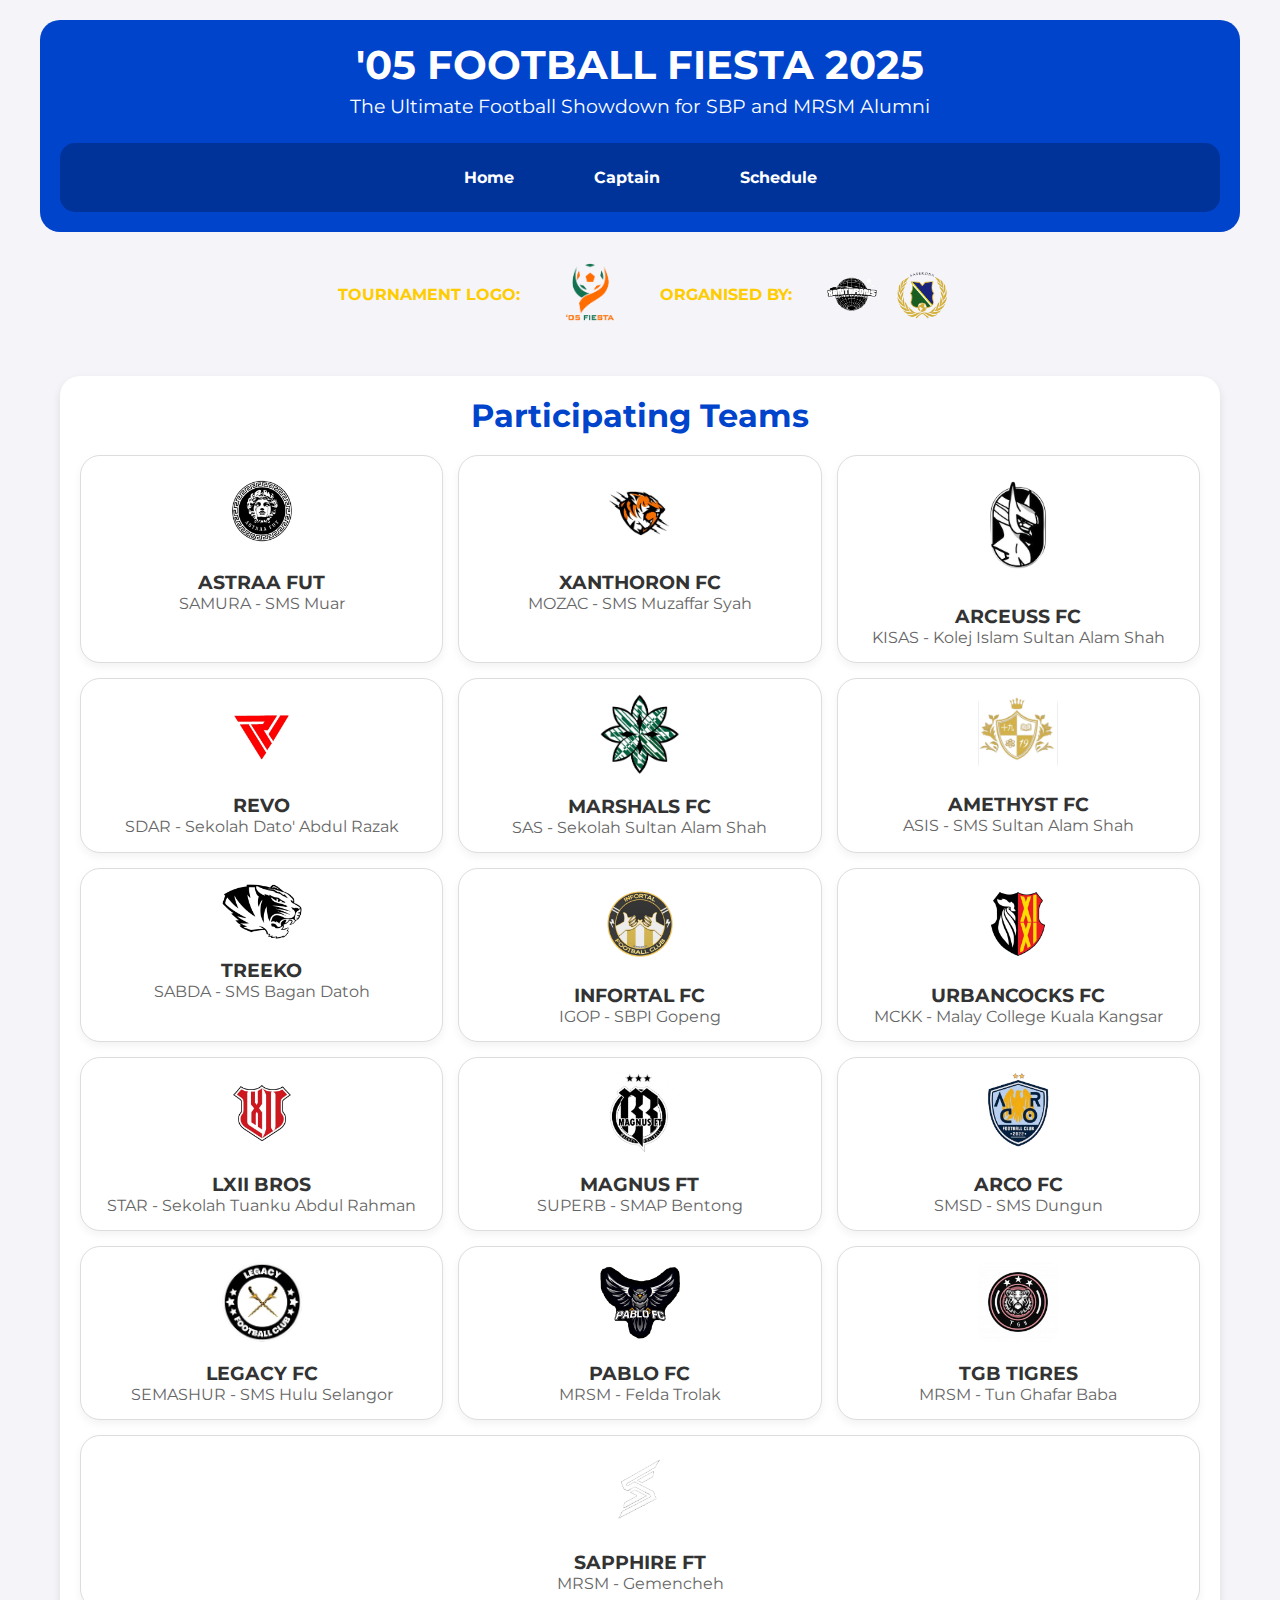
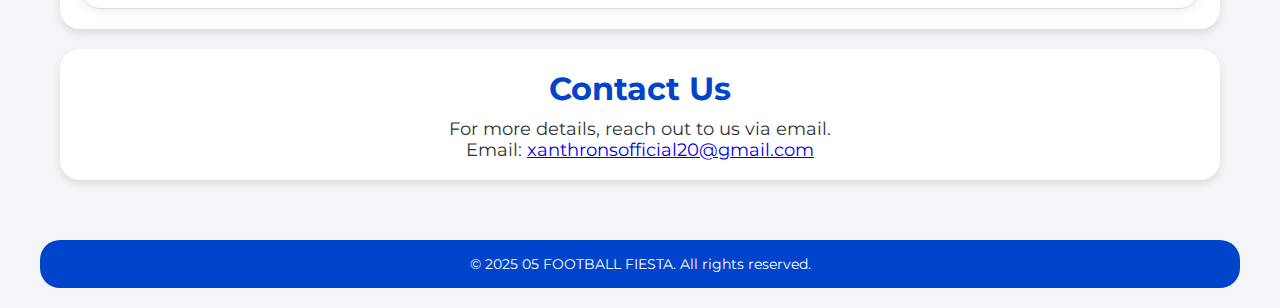
==== index.html @ 9abd6217 "Update index.html" ====
<!DOCTYPE html>
<html lang="en">
<head>
    <meta charset="UTF-8">
    <meta name="viewport" content="width=device-width, initial-scale=1.0">
    <title>'05 FOOTBALL FIESTA 2025</title>
    <link href="https://fonts.googleapis.com/css2?family=Montserrat:wght@400;700&display=swap" rel="stylesheet">
    <link rel="stylesheet" href="Design.css">
</head>
<body>

    <!-- Header Section -->
    <header>
    <div class="header-content">
        <h1>'05 FOOTBALL FIESTA 2025</h1>
        <p>The Ultimate Football Showdown for SBP and MRSM Alumni</p>
    </div>

    <!-- Navigation Menu -->
        <nav>
            <ul class="menu">
	<li><a href="05F.html">Home</a></li>
                <li><a href="PICForm.html">Captain</a></li>
                <li>
	<a href="Schedule.html">Schedule</a>
	<ul class="submenu">
                    <li><a href="Group A.html">Group A</a></li>
                    <li><a href="Group B.html">Group B</a></li>
                    <li><a href="Group C.html">Group C</a></li>
	    <li><a href="Group D.html">Group D</a></li>
	</li>
                </ul>
                <!--<li><a href="#contact">Contact</a></li>-->
            </ul>
        </nav>

    </header>

    <!-- Logo Section -->
    <div class="logo-section">
        <div class="organised-by">
            <h3>TOURNAMENT LOGO:</h3>
        </div>
        <div class="tournament-logo">
            <img src="LOGO1.png" alt="Tournament Logo">
        </div>
        <div class="organised-by">
            <h3>ORGANISED BY:</h3>
        </div>
        <div class="organiser-logos">
            <img src="LOGO2.png" alt="Organiser Logo 2">
            <img src="LOGO3.png" alt="Organiser Logo 3">
        </div>
    </div>

    <div class="container">

        <!-- Teams Section -->
        <section class="teams-section">
            <h2>Participating Teams</h2>
            <div class="teams">
                <!-- Team List -->
                <div class="team"><img src="LOGOA.jpg" alt="SDAR Logo"><h3>ASTRAA FUT</h3><p>SAMURA - SMS Muar</p></div>
                <div class="team"><img src="LOGOB.jpg" alt=""><h3>XANTHORON FC</h3><p>MOZAC - SMS Muzaffar Syah</p></div>
                <div class="team"><img src="LOGOX.png" alt=""><h3>ARCEUSS FC</h3><p>KISAS - Kolej Islam Sultan Alam Shah</p></div>
                <div class="team"><img src="LOGOD.jpg" alt="SDAR Logo"><h3>REVO</h3><p>SDAR - Sekolah Dato' Abdul Razak</p></div>
                <div class="team"><img src="LOGOE.jpg" alt=""><h3>MARSHALS FC</h3><p>SAS - Sekolah Sultan Alam Shah</p></div>
                <div class="team"><img src="LOGOF.jpg" alt=""><h3>AMETHYST FC</h3><p>ASIS - SMS Sultan Alam Shah</p></div>
                <div class="team"><img src="LOGOG.jpg" alt="SDAR Logo"><h3>TREEKO</h3><p>SABDA - SMS Bagan Datoh</p></div>
                <div class="team"><img src="LOGOH.png" alt=""><h3>INFORTAL FC</h3><p>IGOP - SBPI Gopeng</p></div>
                <div class="team"><img src="LOGOI.jpg" alt="SDAR Logo"><h3>URBANCOCKS FC</h3><p>MCKK - Malay College Kuala Kangsar</p></div>
                <div class="team"><img src="LOGOJ.jpg" alt="SDAR Logo"><h3>LXII BROS</h3><p>STAR - Sekolah Tuanku Abdul Rahman</p></div>
                <div class="team"><img src="LOGOK.jpg" alt=""><h3>MAGNUS FT</h3><p>SUPERB - SMAP Bentong</p></div>
                <div class="team"><img src="LOGOL.jpg" alt="SDAR Logo"><h3>ARCO FC</h3><p>SMSD - SMS Dungun</p></div>
                <div class="team"><img src="LOGOZ.png" alt="N/A"><h3>LEGACY FC</h3><p>SEMASHUR - SMS Hulu Selangor</p></div>
                <div class="team"><img src="LOGON.png" alt=""><h3>PABLO FC</h3><p>MRSM - Felda Trolak</p></div>
                <div class="team"><img src="LOGOO.jpg" alt="SDAR Logo"><h3>TGB TIGRES</h3><p>MRSM - Tun Ghafar Baba</p></div>
                <div class="team"><img src="LOGOP.jpg" alt="SDAR Logo"><h3>SAPPHIRE FT</h3><p>MRSM - Gemencheh</p></div>
            </div>
        </section>

        <!-- Contact Section -->
        <section class="contact">
            <h2>Contact Us</h2>
            <p>For more details, reach out to us via email.</p>
            <p>Email: <a href="mailto:xanthronsofficial20@gmail.com">xanthronsofficial20@gmail.com</a></p>
        </section>
    </div>

    <!-- Footer -->
    <footer>
        <p>&copy; 2025 05 FOOTBALL FIESTA. All rights reserved.</p>
    </footer>

</body>
</html>
---- Design.css ----
/* General Reset */
@keyframes fadeIn {
    from {
        opacity: 0;
        transform: translateY(20px):
    }
    to {
        opacity: 1;
        transform : translateY(0);
    }
}
* {
    margin: 0;
    padding: 0;
    box-sizing: border-box;
}

body {
    font-family: 'Montserrat', sans-serif;
    background-color: #f4f4f9;
    color: #333;
    margin: 0;
    overflow-x: hidden;
    animation: fadeIn 3s ease-in-out;
}

/* Header */
header {
    display: flex;
    flex-direction: column;
    align-items: center;
    background-color: #0044cc;
    color: white;
    text-align: center;
    padding: 20px;
    border-radius: 20px;
    margin: 20px;
    max-width: 1200px;
    margin: 20px auto;
}
.header-content h1 {
    font-size: 2.5em;
    margin-bottom: 5px;
}
.header-content p {
    font-size: 1.2em;
    margin-bottom: 15px;
}

/* Logo Section */
/* Logo Section */
.logo-section {
    display: flex;
    align-items: center;
    justify-content: center;
    gap: 20px;
    margin-top: 20px;
    flex-wrap: wrap; /* Allows logos to wrap on smaller screens */
}

/* Tournament logo styling */
.tournament-logo img {
    width: 80px; /* Adjust as needed */
    height: auto;
}

/* Organised by text styling */
.organised-by h3 {
    font-size: 1em;
    margin: 0;
    padding: 0 10px;
    color: #ffcc00; /* Optional: Different color for "ORGANISED BY" */
}

/* Organiser logos section */
.organiser-logos {
    display: flex;
    gap: 10px; /* Space between logos */
}

/* Organiser logo images */
.organiser-logos img {
    width: 60px; /* Adjust as needed */
    height: auto;
    border-radius: 5px; /* Optional: rounded corners for logos */
}
/* Container */
.container {
    max-width: 1200px;
    margin: auto;
    padding: 20px;
}

/* Schedule Section */
.schedule {
    background-color: #ffffff;
    border-radius: 20px;
    padding: 20px;
    margin: 20px;
    box-shadow: 0 4px 8px rgba(0, 0, 0, 0.1);
    text-align: center;
}
.schedule h2 {
    font-size: 2em;
    color: #0044cc;
    margin-bottom: 10px;
}
.schedule ul {
    list-style-type: none;
    padding: 10px;
}
.schedule ul li {
    font-size: 1.1em;
    padding: 8px;
    border-bottom: 1px solid #ddd;
}

/* Teams Section */
.teams-section {
    background-color: #ffffff;
    border-radius: 20px;
    padding: 20px;
    margin: 20px;
    box-shadow: 0 4px 8px rgba(0, 0, 0, 0.1);
    max-width: 1200px;
    margin: 20px auto; /* Centers the teams section */
}
.teams-section h2 {
    font-size: 2em;
    color: #0044cc;
    text-align: center;
    margin-bottom: 20px;
}
.teams {
    display: flex;
    flex-wrap: wrap;
    justify-content: center;
    gap: 15px;
}
.team {
    background-color: #ffffff;
    border: 1px solid #ddd;
    border-radius: 20px;
    width: calc(33.333% - 10px);
    text-align: center;
    padding: 15px;
    box-shadow: 0 4px 8px rgba(0, 0, 0, 0.05);
    flex: 1 1 calc(33.333% - 10px);
}
.team img {
    width: 80px;
    height: auto;
    margin-bottom: 10px;
    border-radius: 10px;
}
.team h3 {
    font-size: 1.2em;
    color: #333;
    margin-top: 5px;
}
.team p {
    font-size: 1em;
    color: #666;
}

/* Contact Section */
.contact {
    background-color: #ffffff;
    border-radius: 20px;
    padding: 20px;
    margin: 20px;
    text-align: center;
    box-shadow: 0 4px 8px rgba(0, 0, 0, 0.1);
    max-width: 1200px;
    margin: 20px auto; /* Centers the contact section */
}
.contact h2 {
    font-size: 2em;
    color: #0044cc;
    margin-bottom: 10px;
}
.contact p {
    font-size: 1.1em;
}

/* Footer */
footer {
    background-color: #0044cc;
    color: white;
    text-align: center;
    padding: 15px;
    margin-top: 20px;
    border-radius: 20px;
    margin: 20px auto;
    max-width: 1200px;
}
footer p {
    font-size: 0.9em;
}

/* Responsive Media Queries */
@media (max-width: 1024px) {
    .team {
        width: calc(50% - 10px);
        flex: 1 1 calc(50% - 10px);
    }
    header h1 {
        font-size: 2em;
    }
    header p,
    .contact p,
    .schedule ul li {
        font-size: 1em;
    }
}

@media (max-width: 768px) {
    .team {
        width: calc(100% - 10px);
        flex: 1 1 calc(100% - 10px);
    }
    header h1 {
        font-size: 1.8em;
    }
    header p,
    .contact p,
    .schedule ul li {
        font-size: 0.9em;
    }
    .logo-section {
        flex-direction: column;
        gap: 15px;
    }
    .tournament-logo img,
    .organiser-logos img {
        width: 50px; /* Smaller logo size for smaller screens */
    }
    .organised-by h3 {
        font-size: 0.9em; /* Adjust font size if necessary */
    }
    .menu {
        flex-direction: column;
        align-items: center;
    }
    .table1, .table2 {
        margin: 10px;
    }

    .container3 {
        padding: 15px;
    }

    table {
        width: 100%;
        display: block;  /* Allow table to be scrollable horizontally */
    }

    th, td {
        padding: 8px;  /* Adjust padding for smaller screens */
    }
}

@media (max-width: 480px) {
    header {
        padding: 15px;
        margin: 10px;
    }
    .logo,
    .container,
    .schedule,
    .teams-section,
    .contact,
    footer {
        margin: 10px;
        padding: 15px;
    }
    header h1 {
        font-size: 1.5em;
    }
    header p,
    .contact p,
    .schedule ul li {
        font-size: 0.8em;
    }
    /* Further reduce logo size on very small screens */
    .tournament-logo img,
    .organiser-logos img {
        width: 40px; /* Further reduce size for very small screens */
    }
    .organised-by h3 {
        font-size: 0.8em; /* Reduce font size */
    }
}

/* Form and Input Styles */
form {
    background-color: #ffffff;
    border-radius: 20px;
    padding: 20px;
    box-shadow: 0 4px 8px rgba(0, 0, 0, 0.1);
    max-width: 600px;
    margin: 20px auto;
    font-weight: bold;
}

input[type="text"],
input[type="email"],
input[type="tel"],
input[type="date"],
select,
textarea {
    width: 100%;
    padding: 12px 15px;
    margin: 8px 0 16px;
    border: 1px solid #ccc;
    border-radius: 20px; /* Rounded corners */
    font-size: 1em;
    outline: none;
    transition: 0.3s;
    box-sizing: border-box;
    text-align: center;
}

input[type="text"]:focus,
input[type="email"]:focus,
input[type="tel"]:focus,
input[type="date"]:focus,
select:focus,
textarea:focus {
    border-color: #0044cc;
    box-shadow: 0 0 8px rgba(0, 68, 204, 0.2);
}

/* Submit Button */
input[type="submit"] {
    background-color: #0044cc;
    color: white;
    padding: 12px 20px;
    border: none;
    border-radius: 20px; /* Rounded corners */
    cursor: pointer;
    font-size: 1em;
    transition: 0.3s;
    width: 100%;
    max-width: 200px;
    margin-top: 10px;
}

input[type="submit"]:hover {
    background-color: #003399;
}

/* Navigation Menu */
nav {
    margin-top: 10px;
    background-color: #003399;
    width: 100%;
    border-radius: 15px;
}

.menu {
    list-style: none;
    display: flex;
    justify-content: center;
    gap: 20px;
    padding: 10px 0;
    margin: 0;
}

.menu li {
    padding: 5px 15px;
    animation-delay: calc(0.3s + var(--index) * 0.1s);
}

.menu li a {
    text-decoration: none;
    color: white;
    font-size: 1em;
    font-weight: bold;
    transition: color 0.3s ease;
}

.menu li a:hover {
    color: #ffcc00;
}

.menu > li {
    position: relative;
}

.menu > li > a {
    display: block;
    padding: 10px 15px;
    color: #fff;
    text-decoration: none;
}

.menu > li:hover > a {
    background-color: #555;
}

/* Submenu styling */
.submenu {
    list-style: none;
    padding: 0;
    margin: 0;
    position: absolute;
    top: 100%;
    left: 0;
    display: none;
    background-color: #444;
}

.submenu li a {
    padding: 10px 15px;
    display: block;
    color: #fff;
    text-decoration: none;
}

.submenu li a:hover {
    background-color: #666;
}

/* Show the submenu when hovering over the parent item */
.menu > li:hover .submenu {
    display: block;
}

.table1 {
      font-family: Arial, sans-serif;
      background-color: #f5f5f5;
      color: #333;
      display: flex;
      justify-content: center;
      align-items: center;
      width: 100%;
    }

.table2 {
      font-family: Arial, sans-serif;
      background-color: #f5f5f5;
      color: #333;
      display: flex;
      justify-content: center;
      align-items: center;
      margin-top: 20px;
      width: 100%;
    }

.container3 {
      width: 100%;
      max-width: 1200px;
      display: column;
      background-color: white;
      padding: 20px;
      border-radius: 13px;
      box-shadow: 0 4px 8px rgba(0, 0, 0, 0.1);
      overflow-x: auto;
    }

.container h1, .container3 h1 {
      text-align: center;
      color: #0044cc;
      margin-bottom: 20px;
    }

    table {
      width: 100%;
      border-collapse: collapse;
      margin-top: 10px;
      table-layout: fixed;
    }

    table, th, td {
      border: 1px solid #ddd;
      text-align: center;
      padding: 10px;
    }

    th {
      background-color: #0044cc;
      color: white;
    }

    tr:nth-child(even) {
      background-color: #f9f9f9;
    }
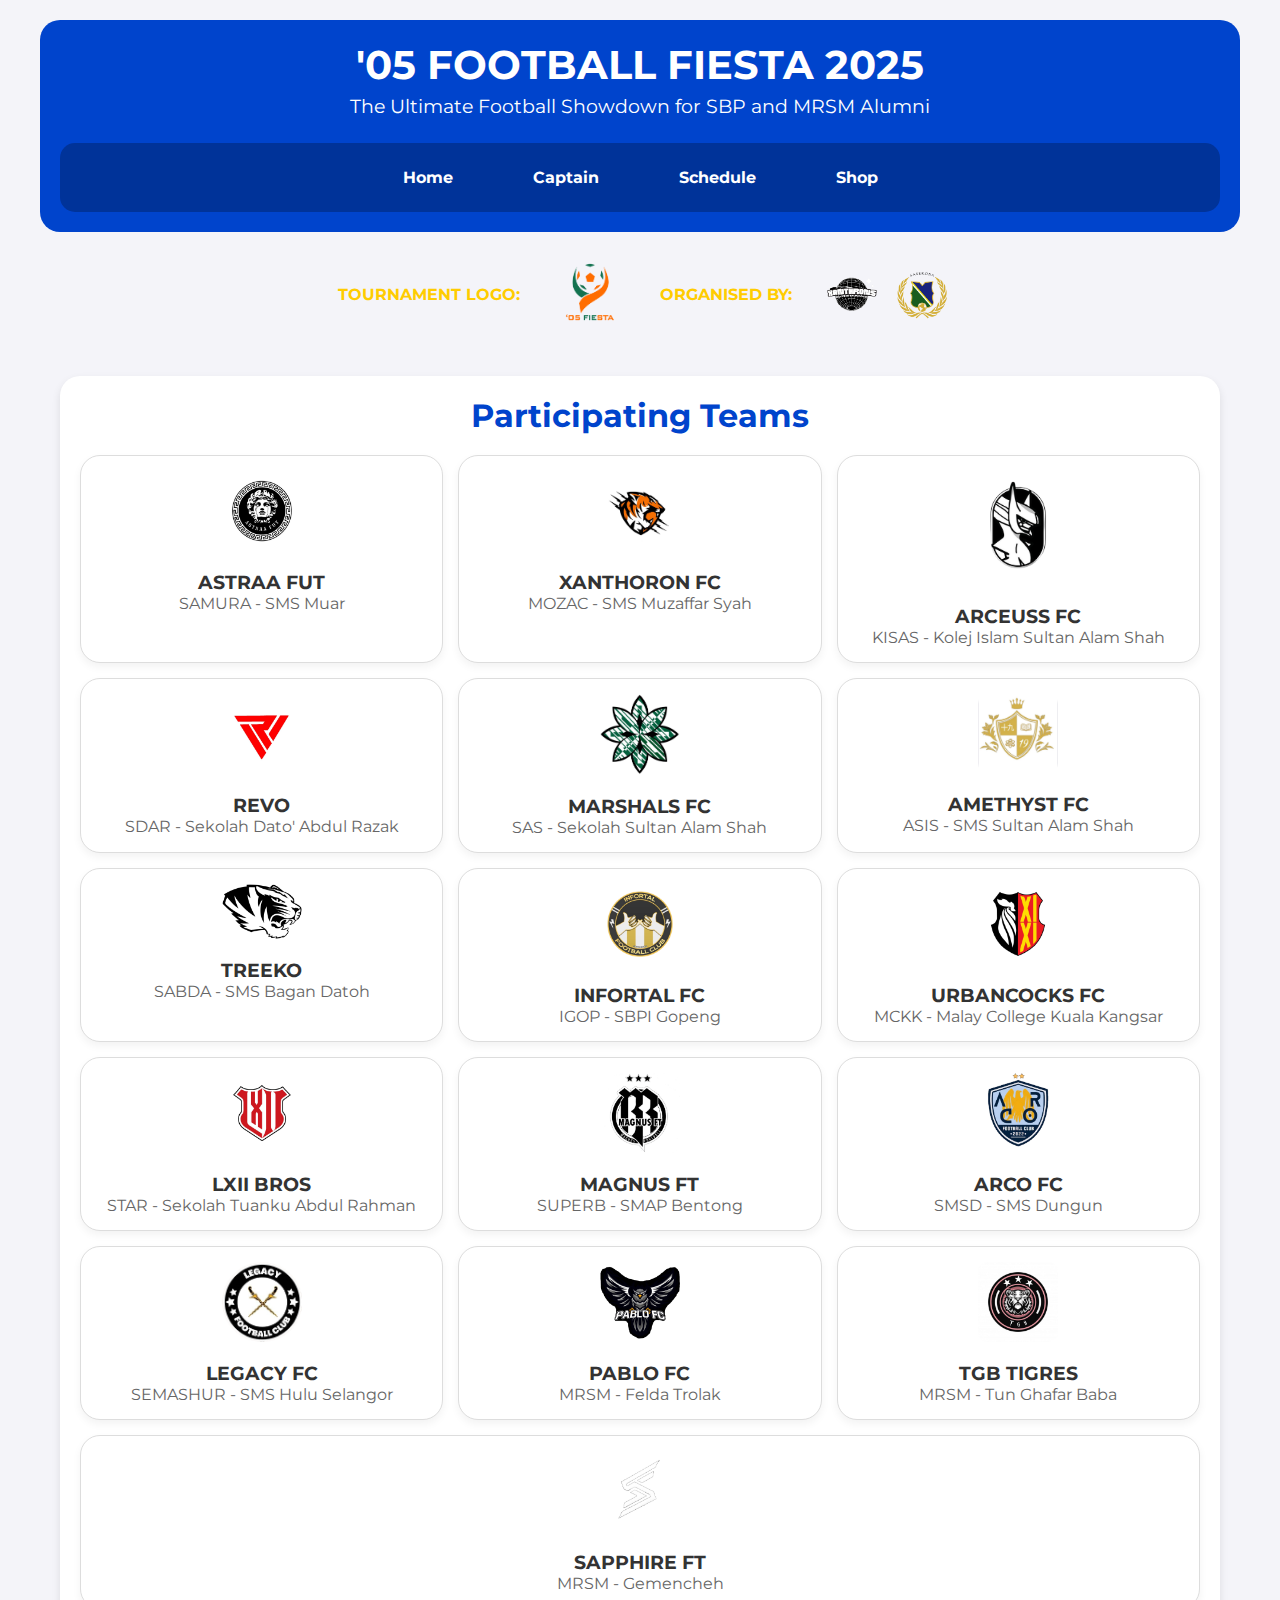
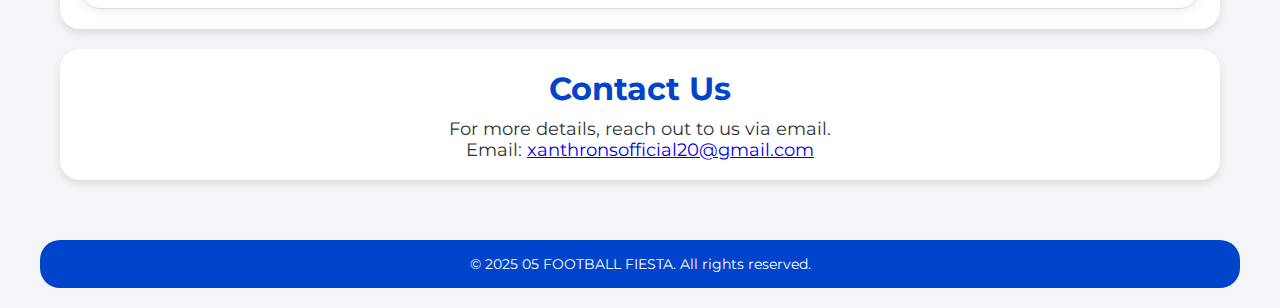
==== commit cd5f718a: "Update index.html" ====
--- a/index.html
+++ b/index.html
@@ -30,7 +30,7 @@
 	    <li><a href="Group D.html">Group D</a></li>
 	</li>
                 </ul>
-                <!--<li><a href="#contact">Contact</a></li>-->
+                <li><a href="Merchandise.html">Shop</a></li>
             </ul>
         </nav>
 
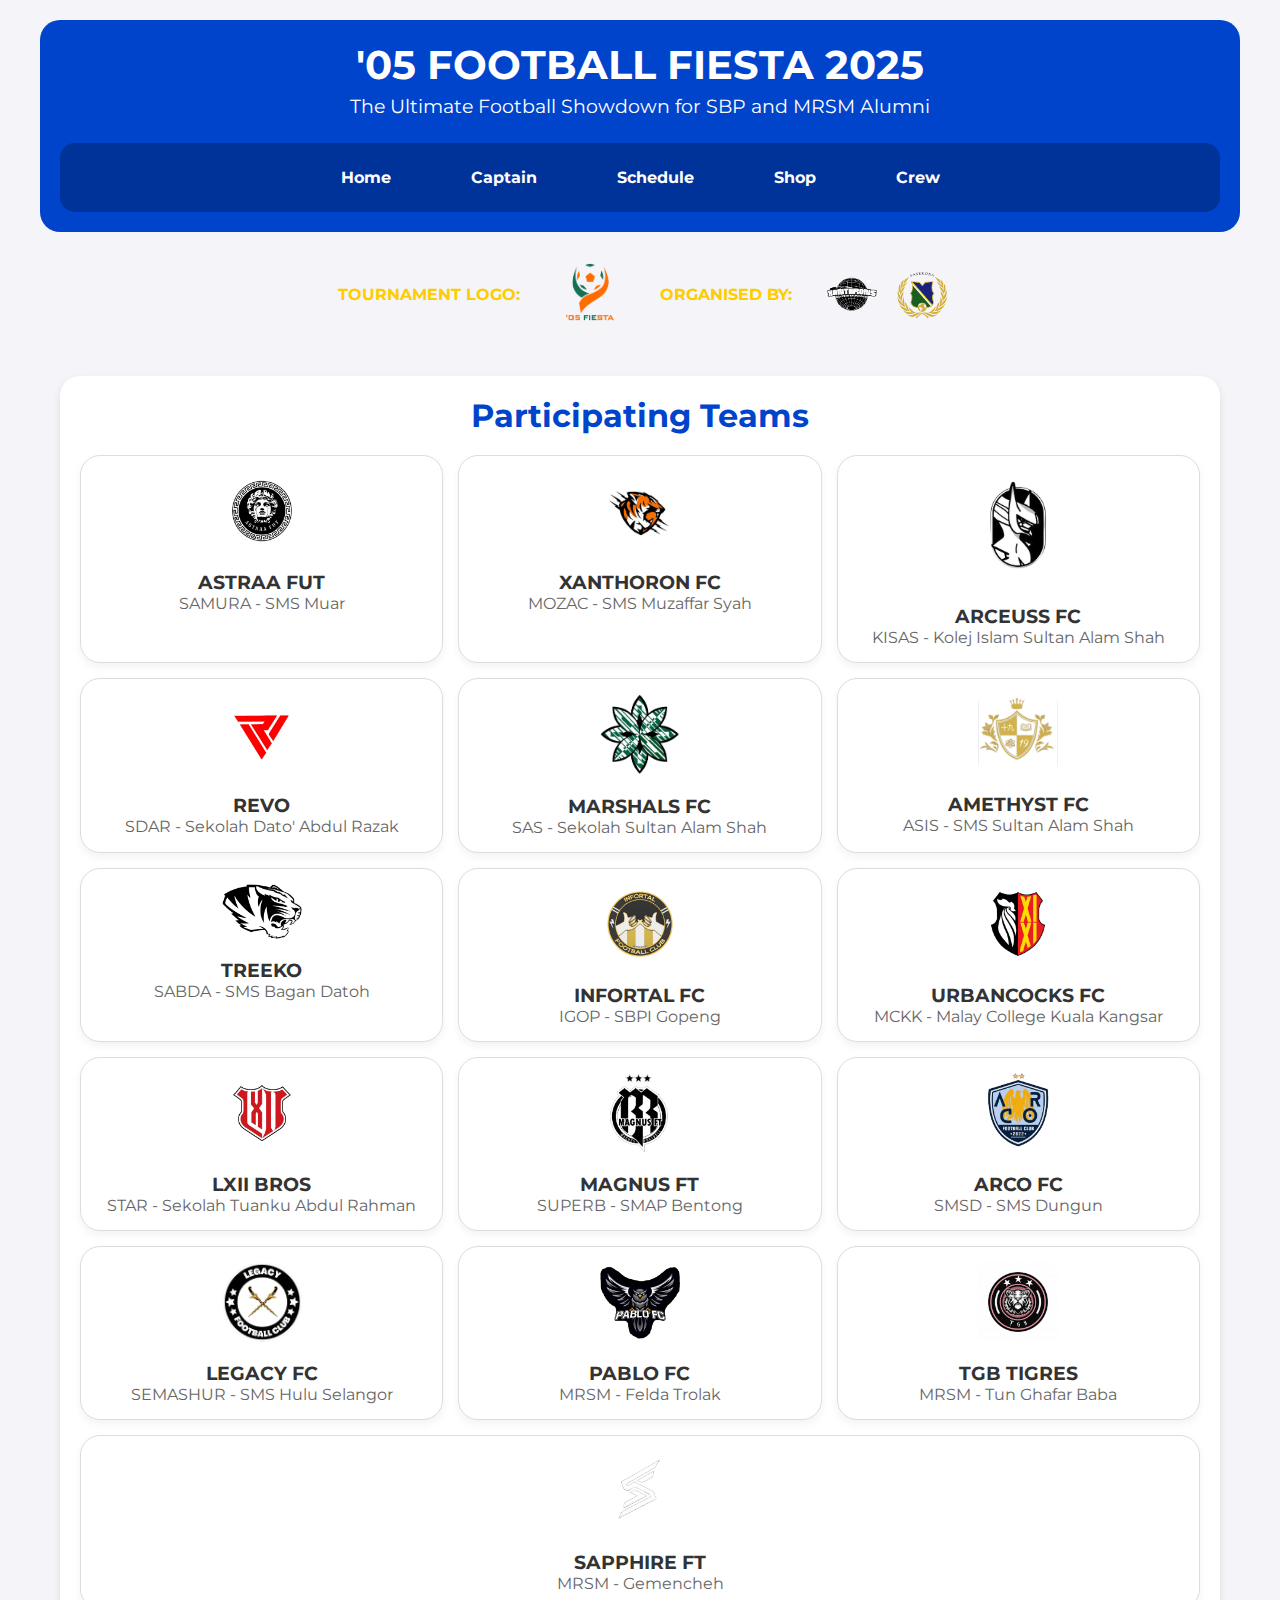
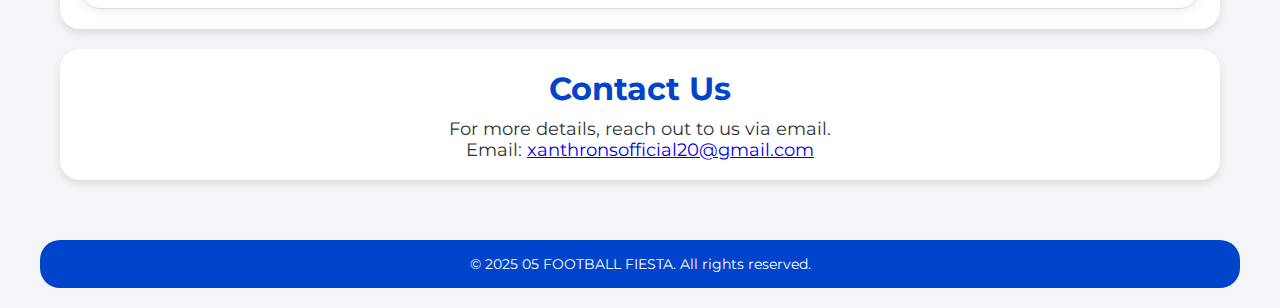
==== commit 6f29a9d8: "Update index.html" ====
--- a/index.html
+++ b/index.html
@@ -31,6 +31,7 @@
 	</li>
                 </ul>
                 <li><a href="Merchandise.html">Shop</a></li>
+		<li><a href="Crew.html">Crew</a></li>
             </ul>
         </nav>
 
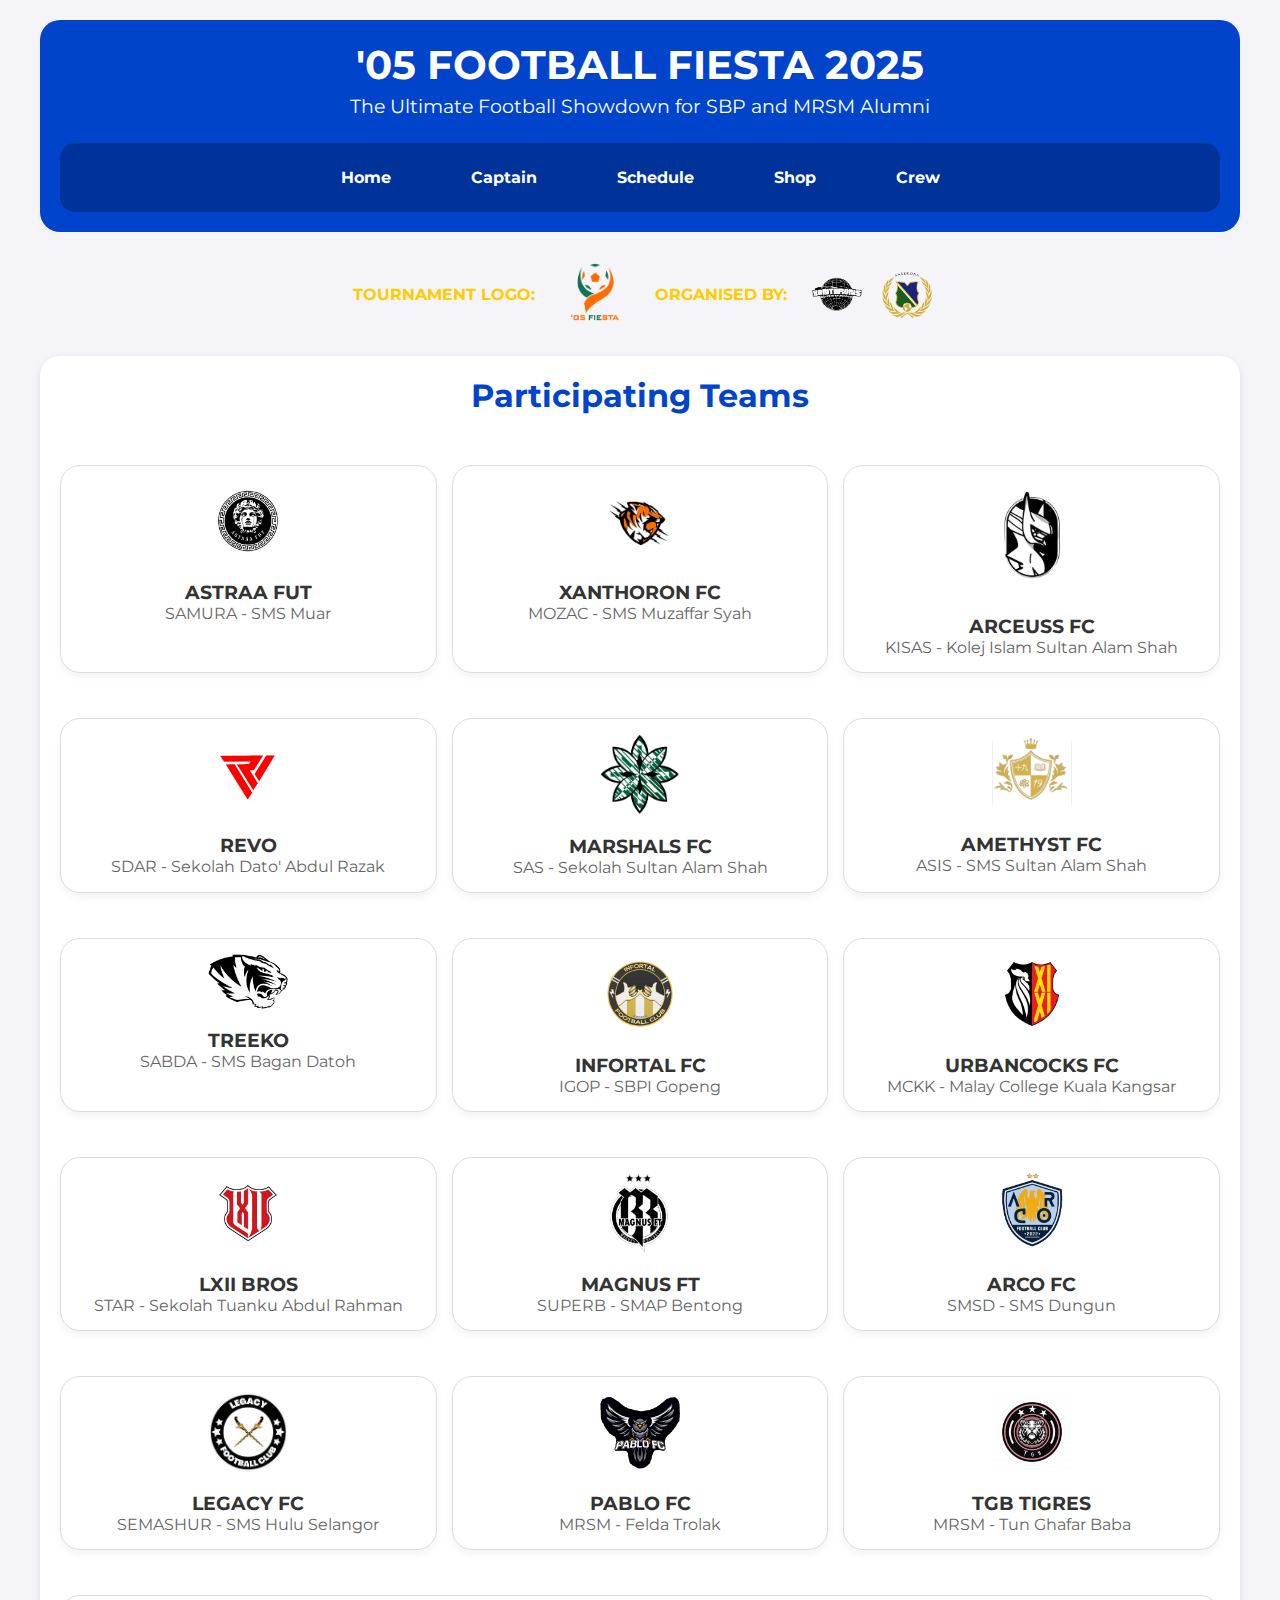
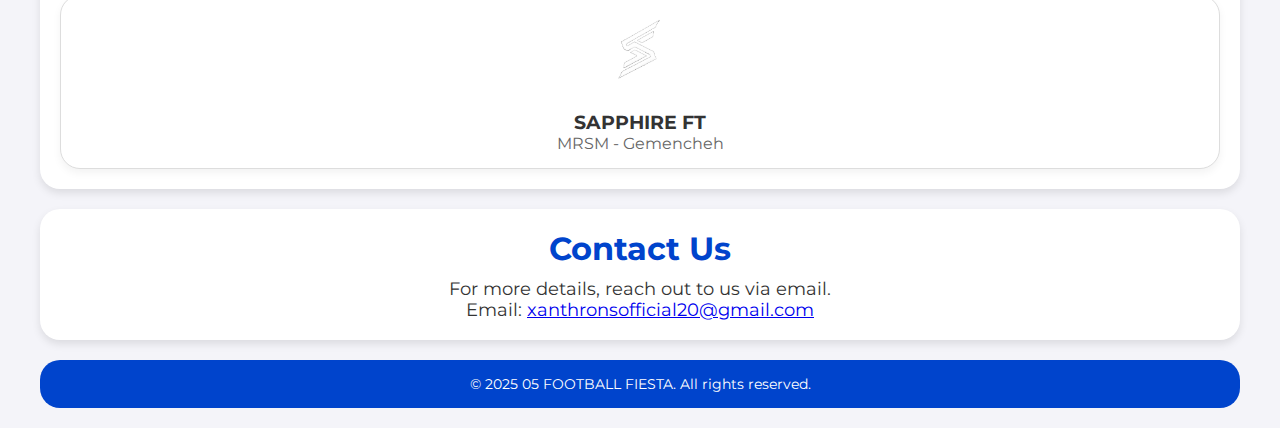
==== commit 0e9c5caf: "Update index.html" ====
--- a/index.html
+++ b/index.html
@@ -54,6 +54,9 @@
         </div>
     </div>
 
+	<div class="banner=>
+	</div>
+	
     <div class="container">
 
         <!-- Teams Section -->
--- a/Design.css
+++ b/Design.css
@@ -56,6 +56,8 @@
     gap: 20px;
     margin-top: 20px;
     flex-wrap: wrap; /* Allows logos to wrap on smaller screens */
+    gap: 10px;
+    white-space: nowrap;
 }
 
 /* Tournament logo styling */
@@ -70,6 +72,8 @@
     margin: 0;
     padding: 0 10px;
     color: #ffcc00; /* Optional: Different color for "ORGANISED BY" */
+    white-space: nowrap;
+    display: inline-block;
 }
 
 /* Organiser logos section */
@@ -146,6 +150,7 @@
     padding: 15px;
     box-shadow: 0 4px 8px rgba(0, 0, 0, 0.05);
     flex: 1 1 calc(33.333% - 10px);
+    margin-top: 30px;
 }
 .team img {
     width: 80px;
@@ -212,6 +217,10 @@
     .schedule ul li {
         font-size: 1em;
     }
+    
+.crew {
+                width: calc(33.33% - 40px); /* Three cards per row on desktops */
+            }
 }
 
 @media (max-width: 768px) {
@@ -258,6 +267,10 @@
     th, td {
         padding: 8px;  /* Adjust padding for smaller screens */
     }
+    
+    .crew {
+                width: calc(50% - 20px); /* Two cards per row on tablets */
+            }
 }
 
 @media (max-width: 480px) {
@@ -486,3 +499,51 @@
     tr:nth-child(even) {
       background-color: #f9f9f9;
     }
+   
+        .containercrew {
+            display: flex;
+            flex-wrap: wrap;
+            justify-content: center;
+            margin: 20px;
+        }
+        .card {
+            background: #fff;
+            border-radius: 10px;
+            box-shadow: 0 4px 6px rgba(0, 0, 0, 0.1);
+            margin: 15px;
+            overflow: hidden;
+            text-align: center;
+            width: 300px;
+        }
+        .card img {
+            width: 100%;
+            height: auto;
+        }
+        .card h2 {
+            font-size: 1.5em;
+            margin: 10px 0;
+        }
+        .card p {
+            font-size: 1em;
+            color: #666;
+            margin: 10px 0 20px;
+        }
+        .banner {
+            max-width: 1200px
+            width: 95%;
+            height: 300px;
+            background-image: url('1.png'); /* Replace with your banner image URL */
+            background-size: cover;
+            background-position: center;
+            display: flex;
+            align-items: center;
+            justify-content: center;
+            color: white;
+            text-align: center;
+            font-size: 2em;
+            font-family: Arial, sans-serif;
+            box-shadow: 0 4px 8px rgba(0, 0, 0, 0.2);
+            
+            border-radius: 20px;
+          margin: 40px auto;
+        }
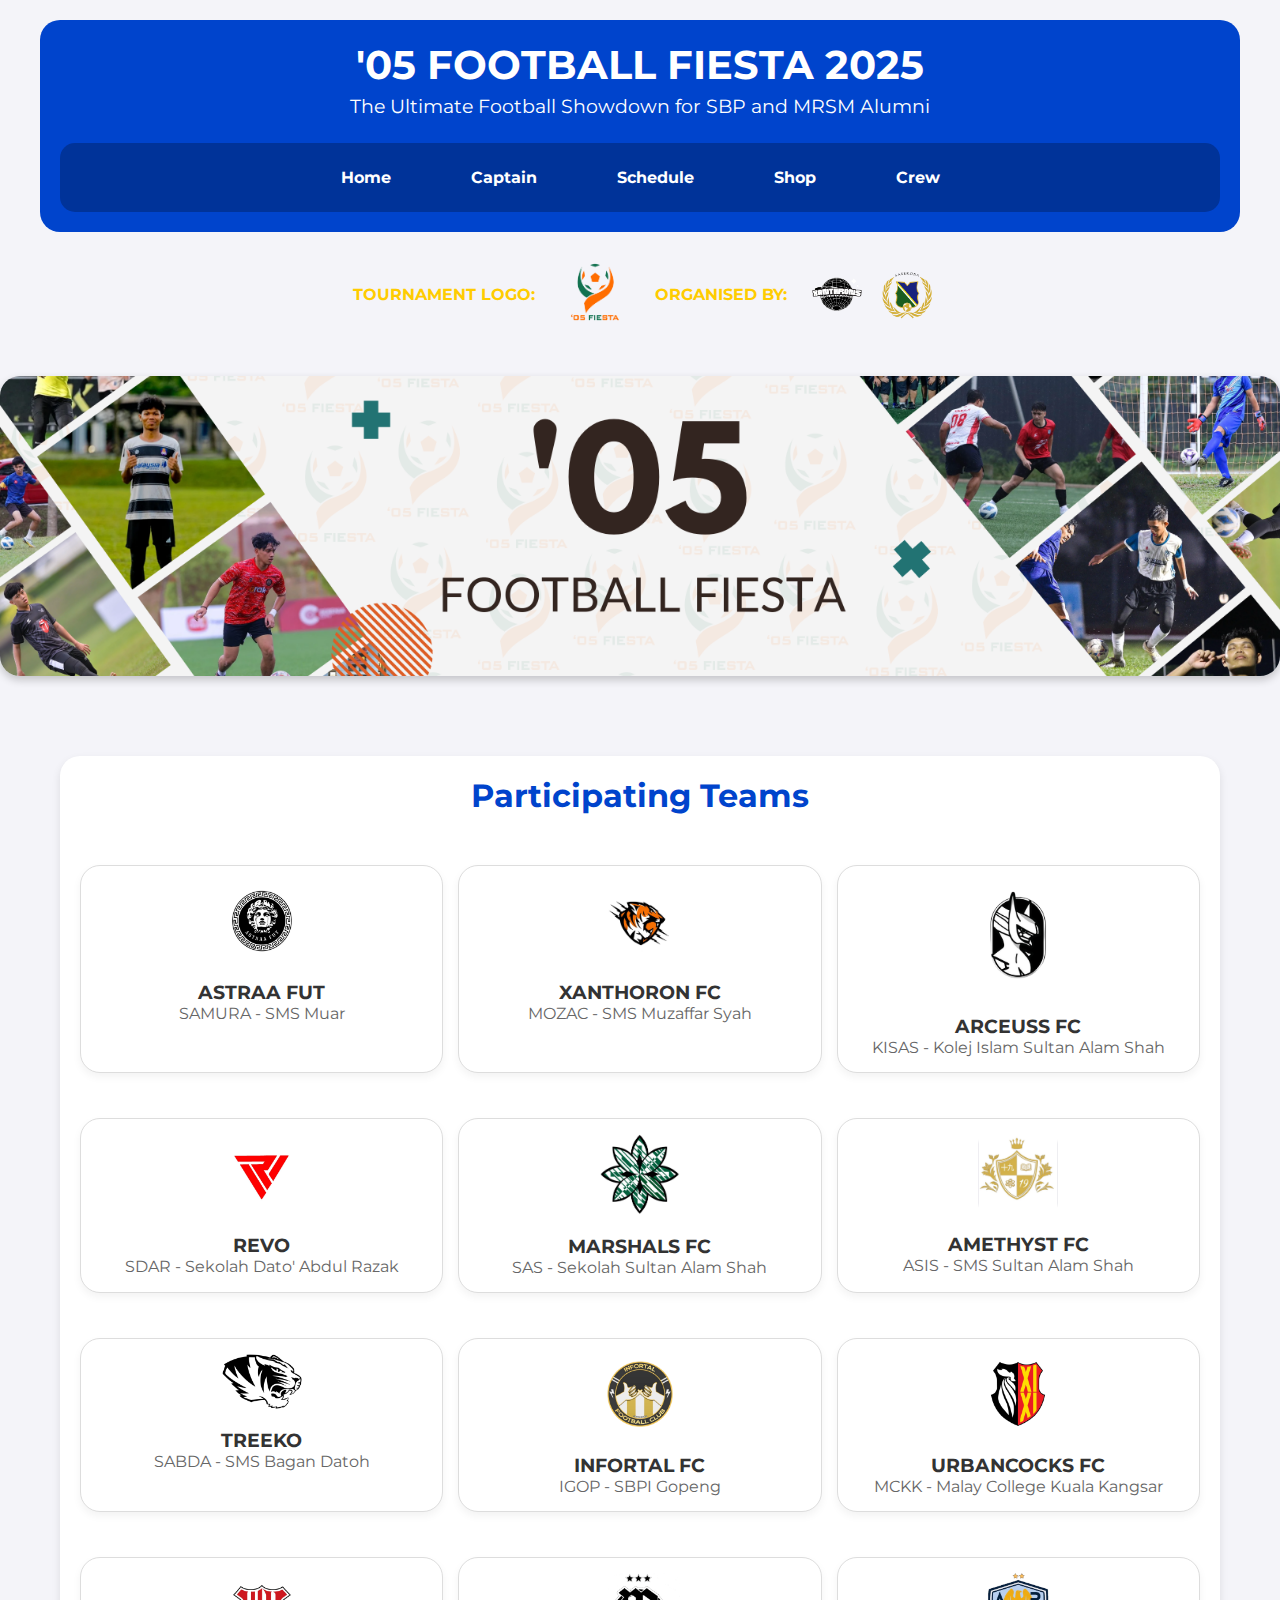
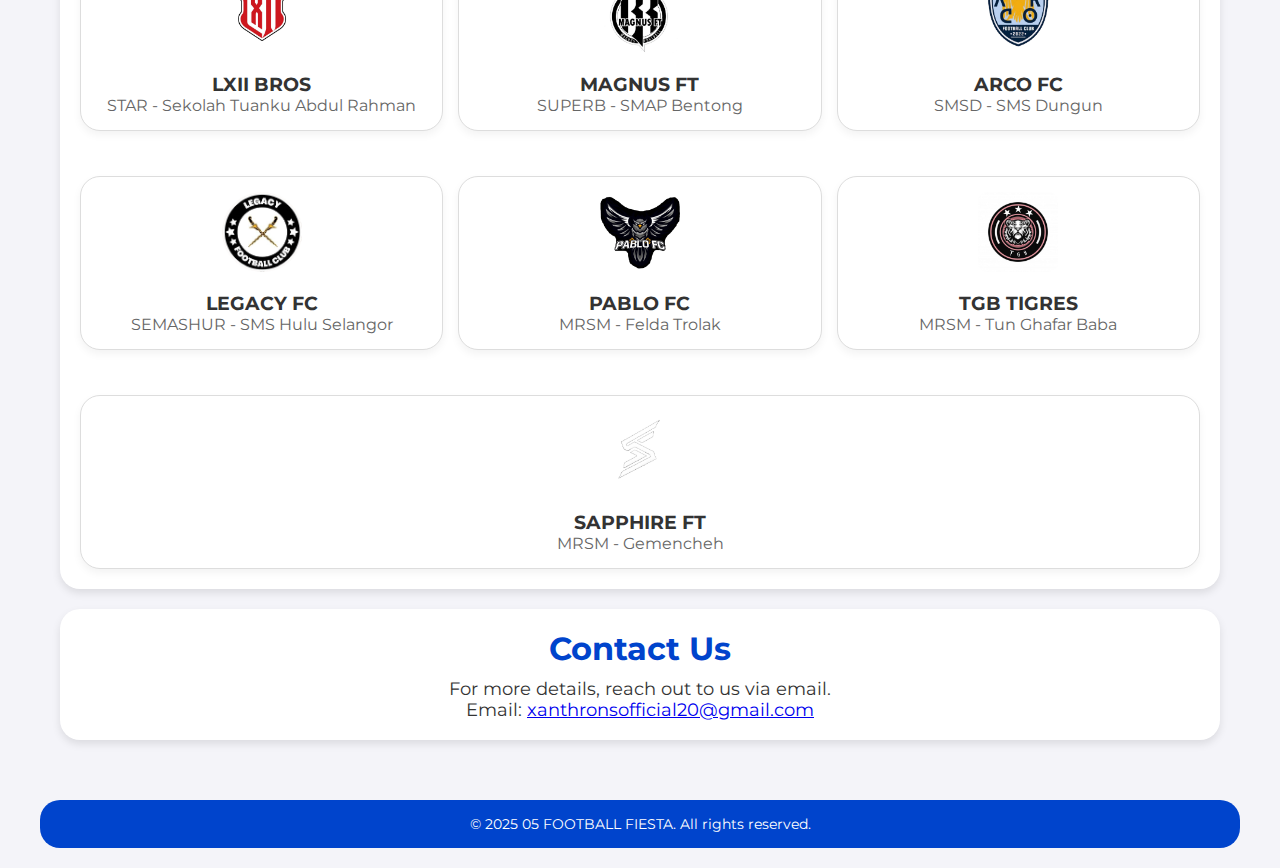
==== commit 4df938d6: "Update index.html" ====
--- a/index.html
+++ b/index.html
@@ -54,7 +54,7 @@
         </div>
     </div>
 
-	<div class="banner=>
+	<div class="banner">
 	</div>
 	
     <div class="container">
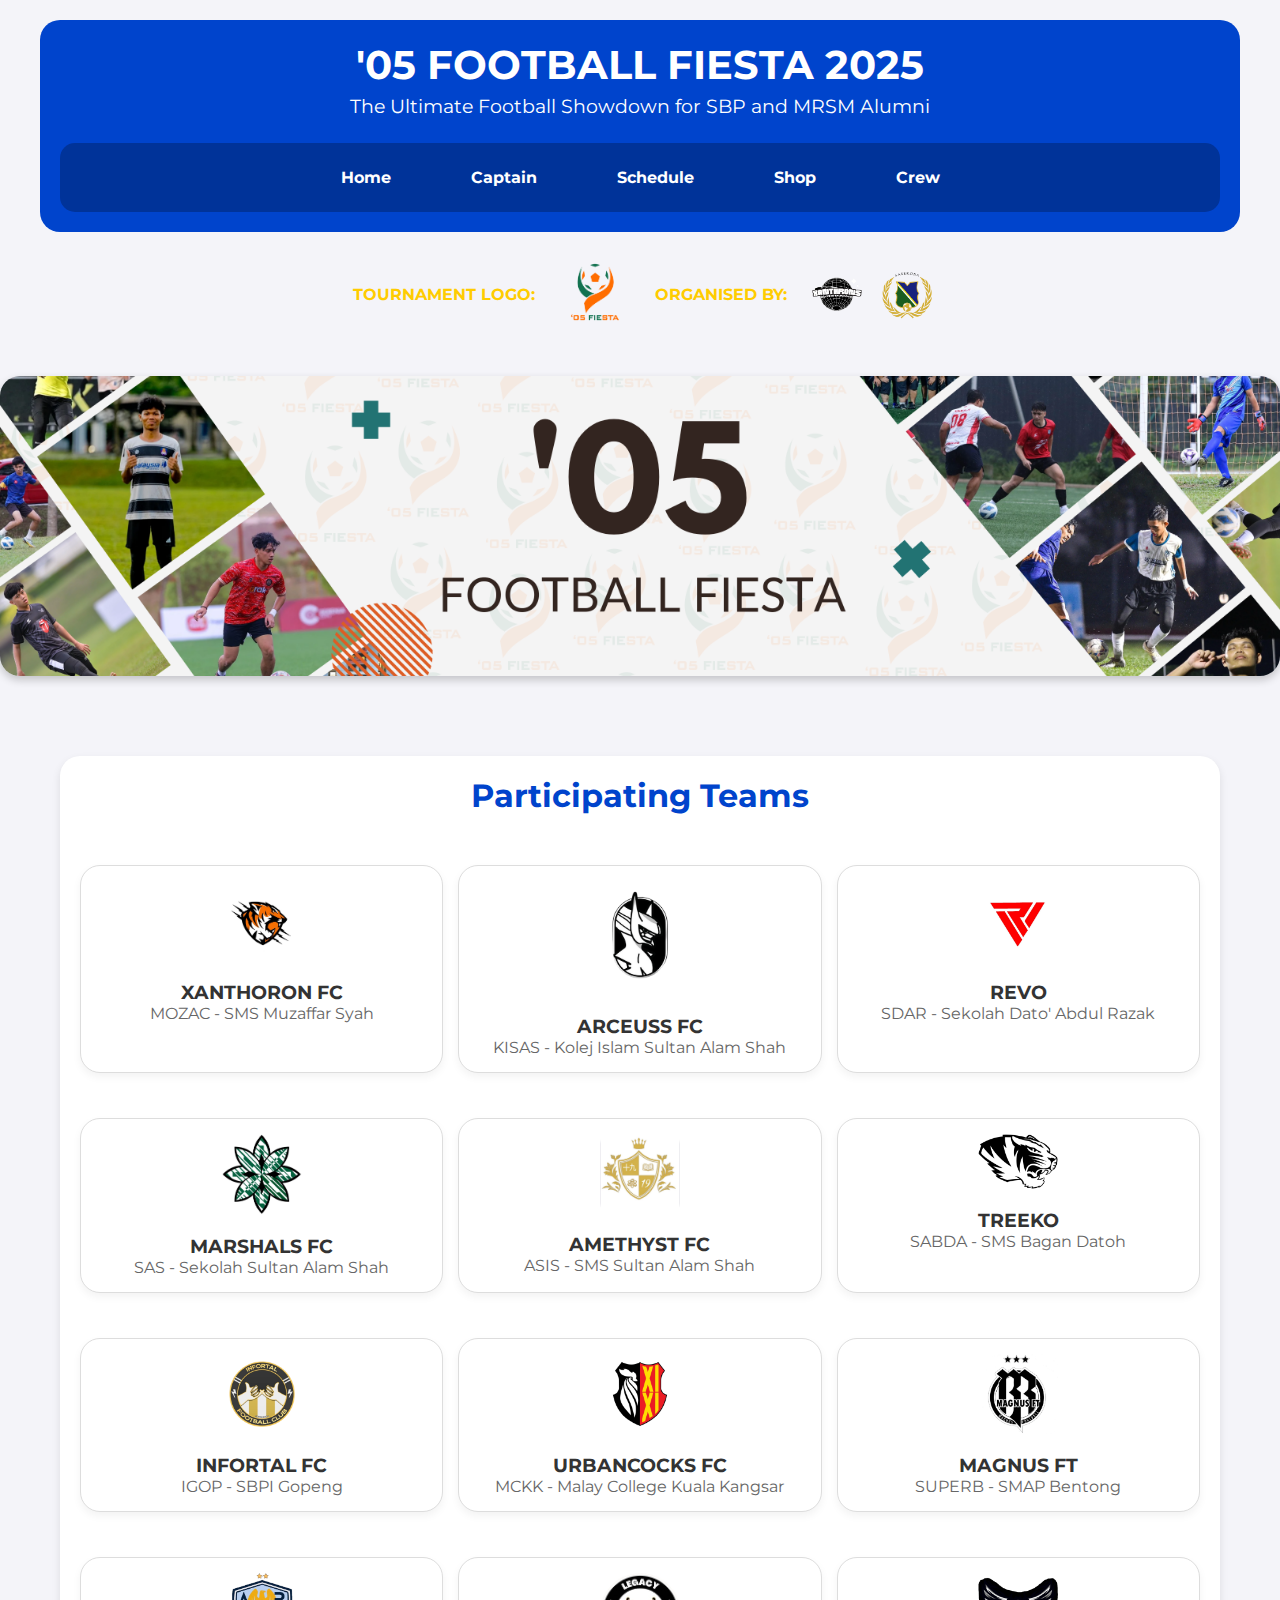
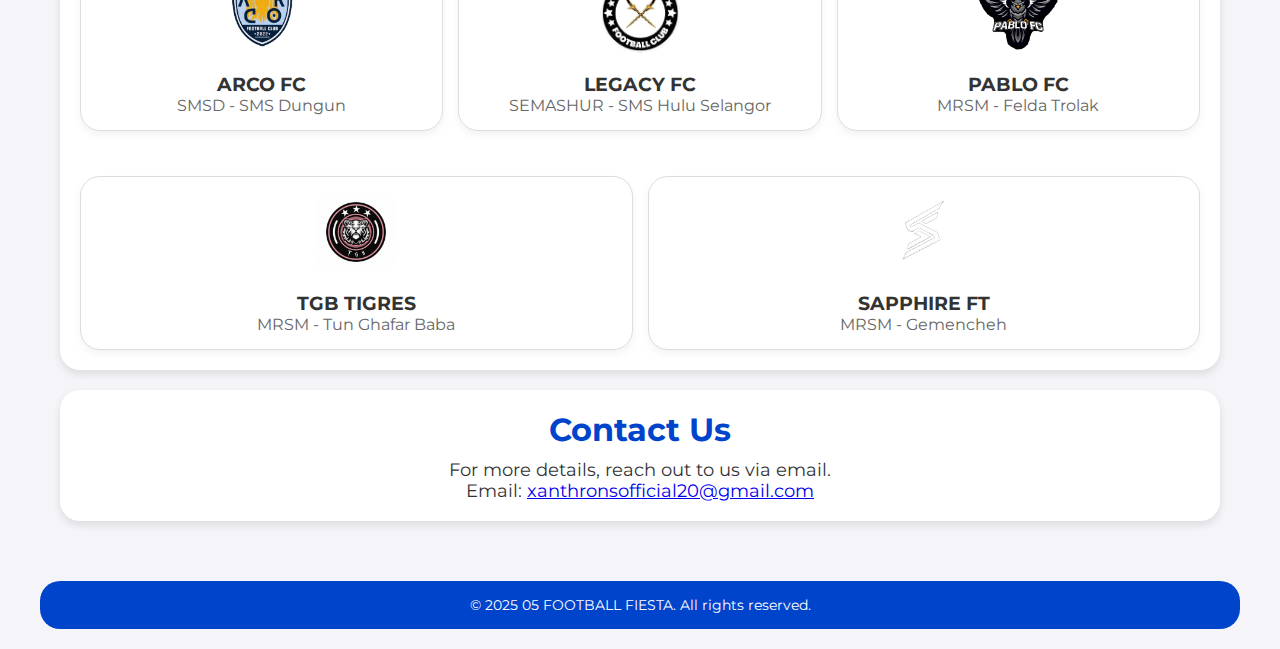
==== commit 95ea687b: "Update index.html" ====
--- a/index.html
+++ b/index.html
@@ -64,7 +64,7 @@
             <h2>Participating Teams</h2>
             <div class="teams">
                 <!-- Team List -->
-                <div class="team"><img src="LOGOA.jpg" alt="SDAR Logo"><h3>ASTRAA FUT</h3><p>SAMURA - SMS Muar</p></div>
+                <!--<div class="team"><img src="LOGOA.jpg" alt="SDAR Logo"><h3>ASTRAA FUT</h3><p>SAMURA - SMS Muar</p></div>-->
                 <div class="team"><img src="LOGOB.jpg" alt=""><h3>XANTHORON FC</h3><p>MOZAC - SMS Muzaffar Syah</p></div>
                 <div class="team"><img src="LOGOX.png" alt=""><h3>ARCEUSS FC</h3><p>KISAS - Kolej Islam Sultan Alam Shah</p></div>
                 <div class="team"><img src="LOGOD.jpg" alt="SDAR Logo"><h3>REVO</h3><p>SDAR - Sekolah Dato' Abdul Razak</p></div>
@@ -73,7 +73,7 @@
                 <div class="team"><img src="LOGOG.jpg" alt="SDAR Logo"><h3>TREEKO</h3><p>SABDA - SMS Bagan Datoh</p></div>
                 <div class="team"><img src="LOGOH.png" alt=""><h3>INFORTAL FC</h3><p>IGOP - SBPI Gopeng</p></div>
                 <div class="team"><img src="LOGOI.jpg" alt="SDAR Logo"><h3>URBANCOCKS FC</h3><p>MCKK - Malay College Kuala Kangsar</p></div>
-                <div class="team"><img src="LOGOJ.jpg" alt="SDAR Logo"><h3>LXII BROS</h3><p>STAR - Sekolah Tuanku Abdul Rahman</p></div>
+                <!--<div class="team"><img src="LOGOJ.jpg" alt="SDAR Logo"><h3>LXII BROS</h3><p>STAR - Sekolah Tuanku Abdul Rahman</p></div>-->
                 <div class="team"><img src="LOGOK.jpg" alt=""><h3>MAGNUS FT</h3><p>SUPERB - SMAP Bentong</p></div>
                 <div class="team"><img src="LOGOL.jpg" alt="SDAR Logo"><h3>ARCO FC</h3><p>SMSD - SMS Dungun</p></div>
                 <div class="team"><img src="LOGOZ.png" alt="N/A"><h3>LEGACY FC</h3><p>SEMASHUR - SMS Hulu Selangor</p></div>
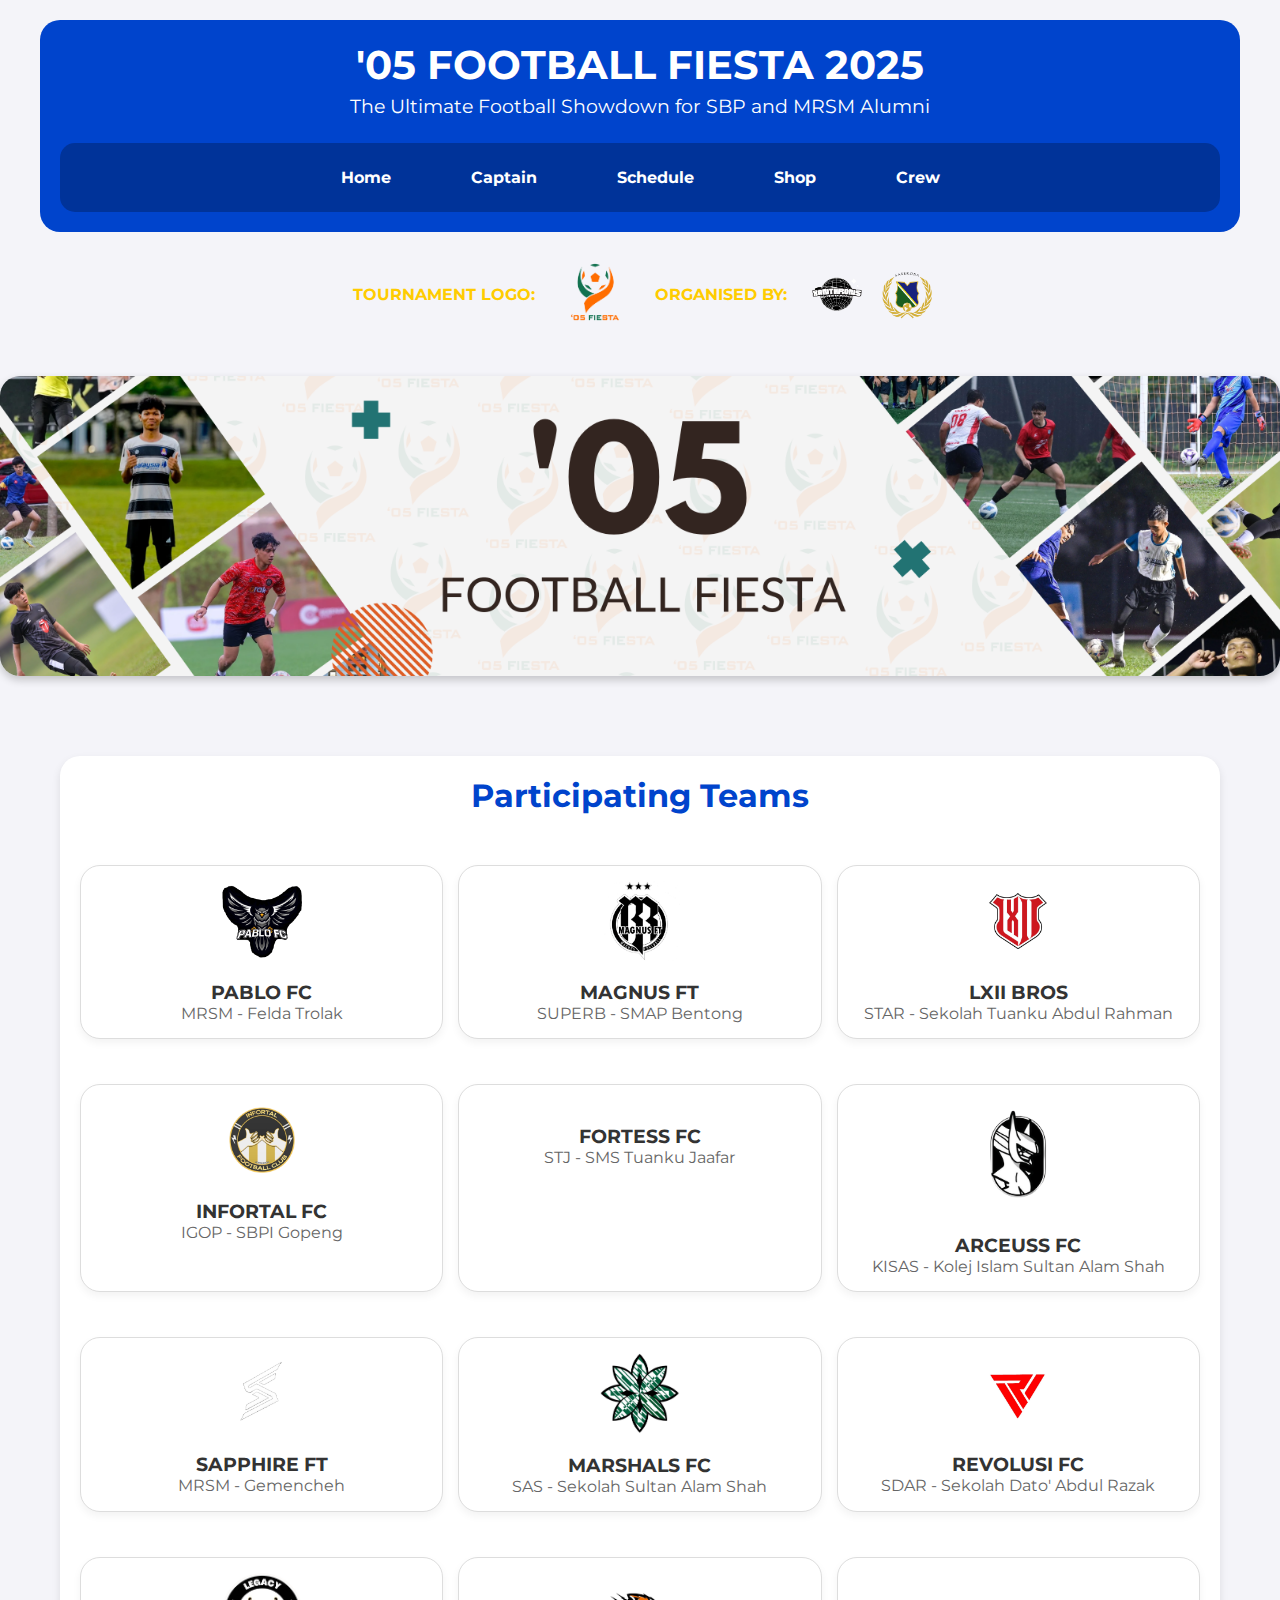
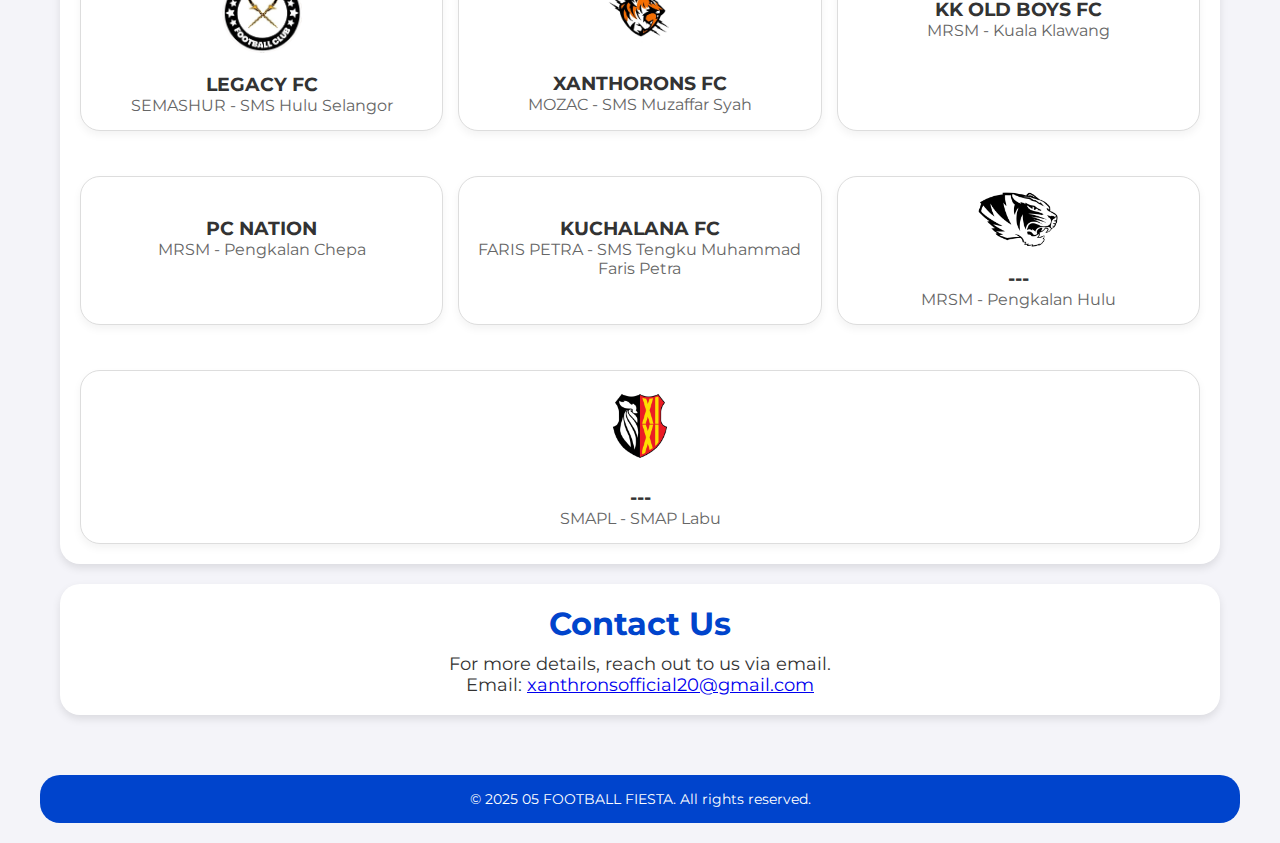
==== commit e8aefee2: "Update index.html" ====
--- a/index.html
+++ b/index.html
@@ -64,22 +64,22 @@
             <h2>Participating Teams</h2>
             <div class="teams">
                 <!-- Team List -->
-                <!--<div class="team"><img src="LOGOA.jpg" alt="SDAR Logo"><h3>ASTRAA FUT</h3><p>SAMURA - SMS Muar</p></div>-->
-                <div class="team"><img src="LOGOB.jpg" alt=""><h3>XANTHORON FC</h3><p>MOZAC - SMS Muzaffar Syah</p></div>
+		<div class="team"><img src="LOGON.png" alt=""><h3>PABLO FC</h3><p>MRSM - Felda Trolak</p></div>
+		<div class="team"><img src="LOGOK.jpg" alt=""><h3>MAGNUS FT</h3><p>SUPERB - SMAP Bentong</p></div>
+		<div class="team"><img src="LOGOJ.jpg" alt=""><h3>LXII BROS</h3><p>STAR - Sekolah Tuanku Abdul Rahman</p></div>
+		<div class="team"><img src="LOGOH.png" alt=""><h3>INFORTAL FC</h3><p>IGOP - SBPI Gopeng</p></div>
+		<div class="team"><img src="LOGOAZ.jpg" alt=""><h3>FORTESS FC</h3><p>STJ - SMS Tuanku Jaafar</p></div>
                 <div class="team"><img src="LOGOX.png" alt=""><h3>ARCEUSS FC</h3><p>KISAS - Kolej Islam Sultan Alam Shah</p></div>
-                <div class="team"><img src="LOGOD.jpg" alt="SDAR Logo"><h3>REVO</h3><p>SDAR - Sekolah Dato' Abdul Razak</p></div>
-                <div class="team"><img src="LOGOE.jpg" alt=""><h3>MARSHALS FC</h3><p>SAS - Sekolah Sultan Alam Shah</p></div>
-                <div class="team"><img src="LOGOF.jpg" alt=""><h3>AMETHYST FC</h3><p>ASIS - SMS Sultan Alam Shah</p></div>
-                <div class="team"><img src="LOGOG.jpg" alt="SDAR Logo"><h3>TREEKO</h3><p>SABDA - SMS Bagan Datoh</p></div>
-                <div class="team"><img src="LOGOH.png" alt=""><h3>INFORTAL FC</h3><p>IGOP - SBPI Gopeng</p></div>
-                <div class="team"><img src="LOGOI.jpg" alt="SDAR Logo"><h3>URBANCOCKS FC</h3><p>MCKK - Malay College Kuala Kangsar</p></div>
-                <!--<div class="team"><img src="LOGOJ.jpg" alt="SDAR Logo"><h3>LXII BROS</h3><p>STAR - Sekolah Tuanku Abdul Rahman</p></div>-->
-                <div class="team"><img src="LOGOK.jpg" alt=""><h3>MAGNUS FT</h3><p>SUPERB - SMAP Bentong</p></div>
-                <div class="team"><img src="LOGOL.jpg" alt="SDAR Logo"><h3>ARCO FC</h3><p>SMSD - SMS Dungun</p></div>
-                <div class="team"><img src="LOGOZ.png" alt="N/A"><h3>LEGACY FC</h3><p>SEMASHUR - SMS Hulu Selangor</p></div>
-                <div class="team"><img src="LOGON.png" alt=""><h3>PABLO FC</h3><p>MRSM - Felda Trolak</p></div>
-                <div class="team"><img src="LOGOO.jpg" alt="SDAR Logo"><h3>TGB TIGRES</h3><p>MRSM - Tun Ghafar Baba</p></div>
-                <div class="team"><img src="LOGOP.jpg" alt="SDAR Logo"><h3>SAPPHIRE FT</h3><p>MRSM - Gemencheh</p></div>
+		<div class="team"><img src="LOGOP.jpg" alt=""><h3>SAPPHIRE FT</h3><p>MRSM - Gemencheh</p></div>
+		<div class="team"><img src="LOGOE.jpg" alt=""><h3>MARSHALS FC</h3><p>SAS - Sekolah Sultan Alam Shah</p></div>
+		<div class="team"><img src="LOGOD.jpg" alt=""><h3>REVOLUSI FC</h3><p>SDAR - Sekolah Dato' Abdul Razak</p></div>
+		<div class="team"><img src="LOGOZ.png" alt=""><h3>LEGACY FC</h3><p>SEMASHUR - SMS Hulu Selangor</p></div>
+		<div class="team"><img src="LOGOB.jpg" alt=""><h3>XANTHORONS FC</h3><p>MOZAC - SMS Muzaffar Syah</p></div>
+		<div class="team"><img src="LOGOO1.jpg" alt=""><h3>KK OLD BOYS FC</h3><p>MRSM - Kuala Klawang</p></div>
+		<div class="team"><img src="LOGOL1.jpg" alt=""><h3>PC NATION</h3><p>MRSM - Pengkalan Chepa</p></div>
+                <div class="team"><img src="LOGOF1.jpg" alt=""><h3>KUCHALANA FC</h3><p>FARIS PETRA - SMS Tengku Muhammad Faris Petra</p></div>
+                <div class="team"><img src="LOGOG.jpg" alt="SOON"><h3>---</h3><p>MRSM - Pengkalan Hulu</p></div>
+                <div class="team"><img src="LOGOI.jpg" alt="SOON"><h3>---</h3><p>SMAPL - SMAP Labu</p></div>
             </div>
         </section>
 
